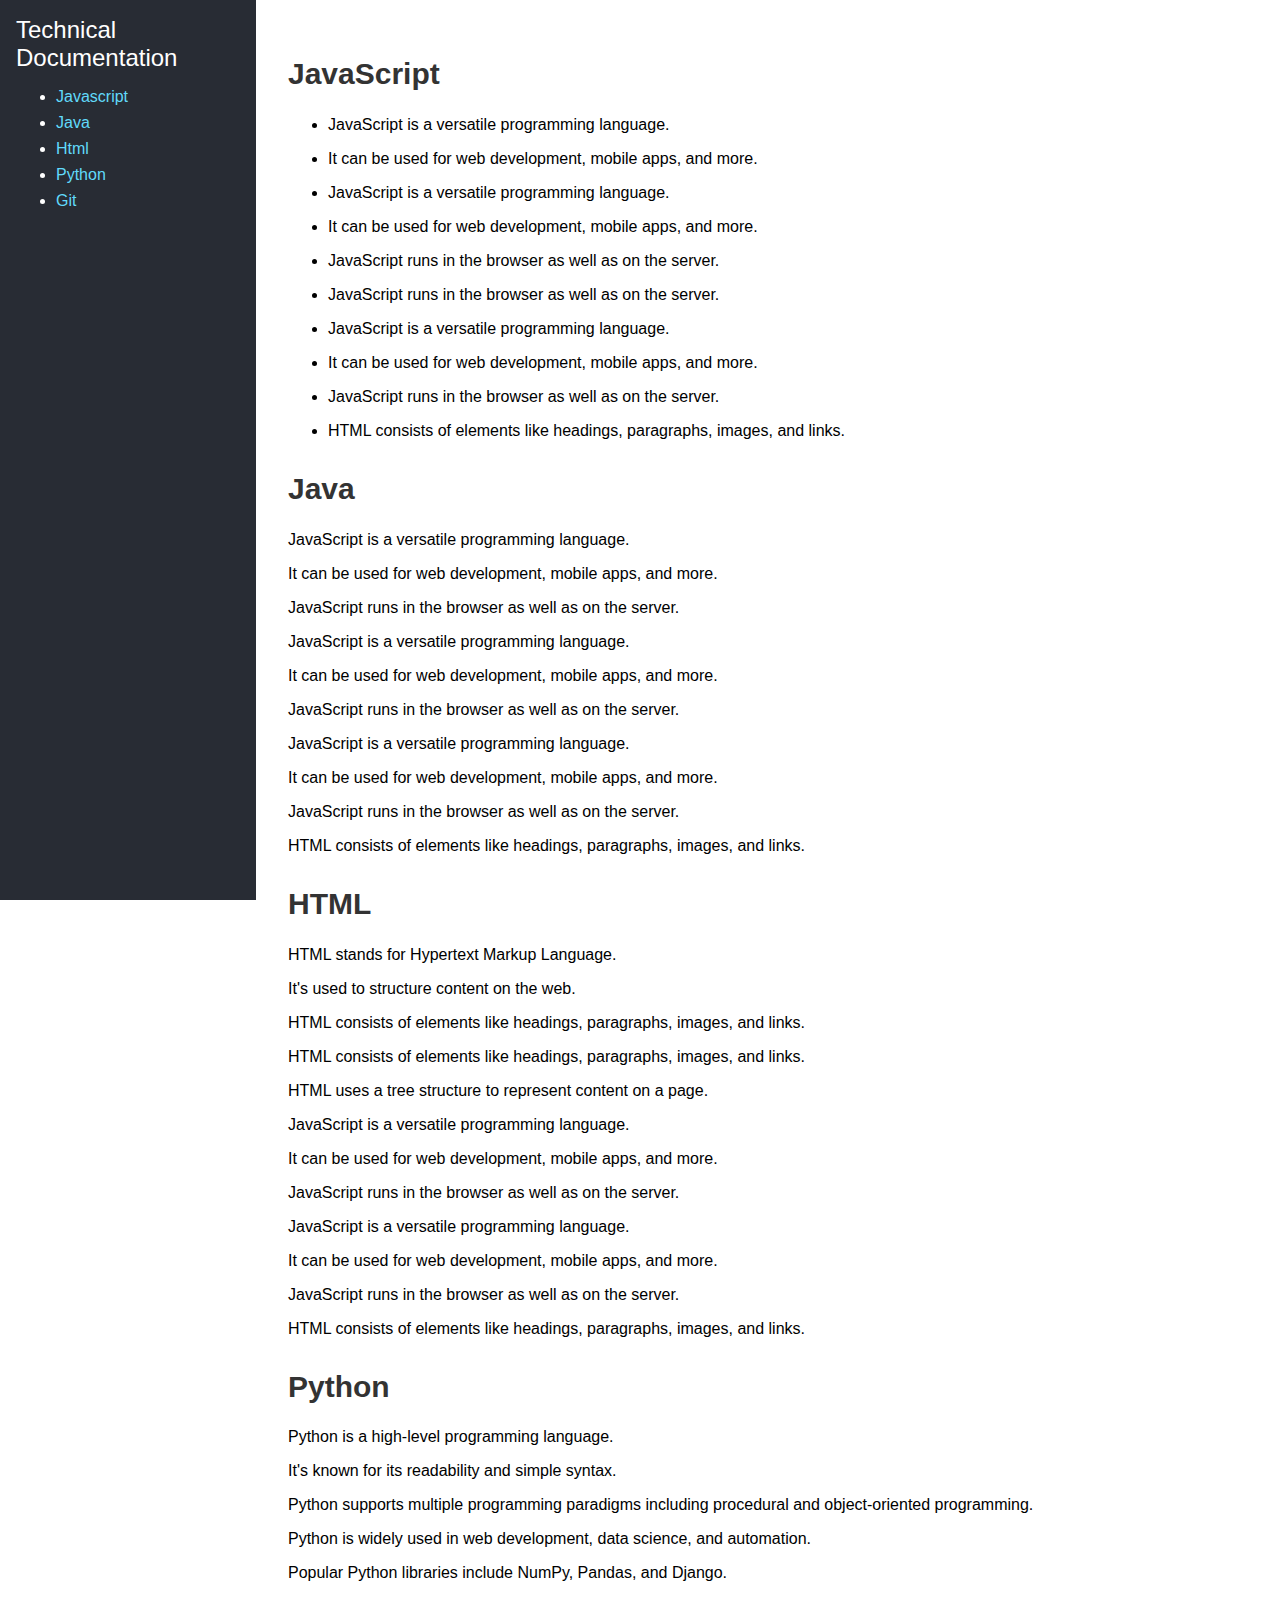
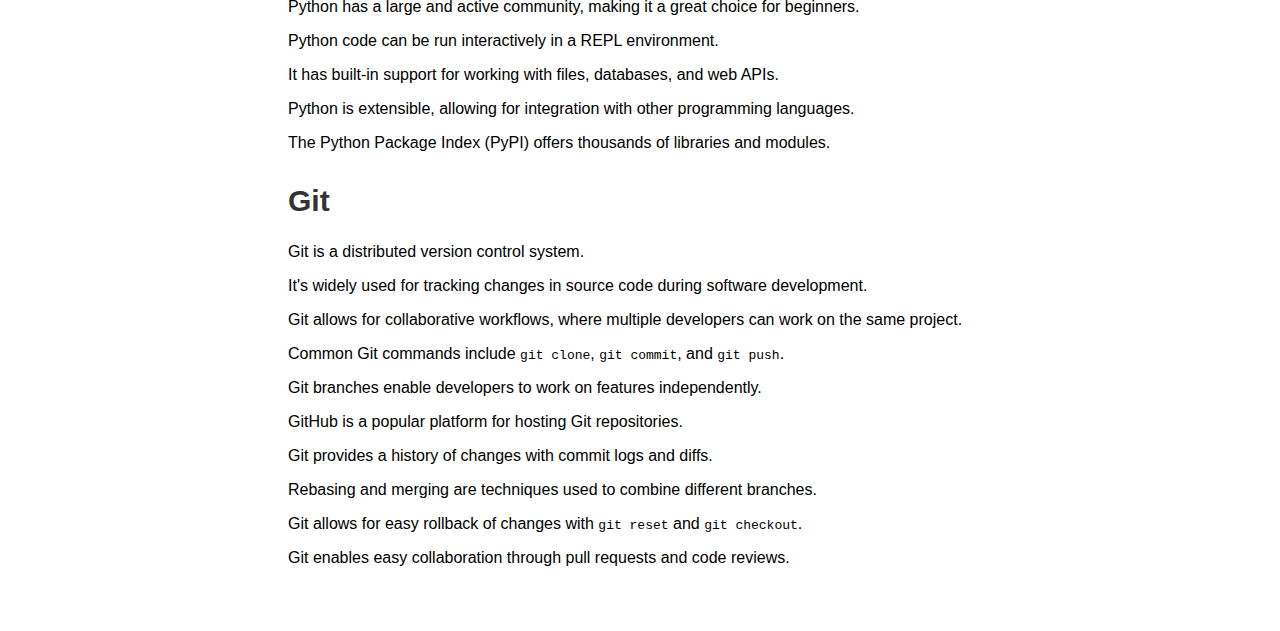
==== tutorial.html @ a3d592b8 "i was able to complete a mini technicaldocumentation project for javascript, java, python, html, and" ====
<!DOCTYPE html>
<html lang="en">
  <head>
    <meta charset="UTF-8">
   <link rel="stylesheet" href="css/styless.css">
  </head>
  <body>
     <main id="main-doc">     
  <section class="main-section" id="javascript">
      <header>
        <h2>JavaScript</h2>
      </header>
      <ul><li>
      <p>JavaScript is a versatile programming language.</p></li>
    <li>  <p>It can be used for web development, mobile apps, and more.</p></li>
      <li> <p>JavaScript is a versatile programming language.</p></li>
     <li> <p>It can be used for web development, mobile apps, and more.</p></li>
     <li> <p>JavaScript runs in the browser as well as on the server.</p></li>
    <li>  <p>JavaScript runs in the browser as well as on the server.</p></li>
    <li>   <p>JavaScript is a versatile programming language.</p></li>
    <li>  <p>It can be used for web development, mobile apps, and more.</p></li>
    <li>  <p>JavaScript runs in the browser as well as on the server.</p></li>
    <li>   <p>HTML consists of elements like headings, paragraphs, images, and links.</p></li></ul>
        </section>

      <section class="main-section" id="java">
        <header>
        <h2>Java</h2>
      </header>
      <p>JavaScript is a versatile programming language.</p>
      <p>It can be used for web development, mobile apps, and more.</p>
      <p>JavaScript runs in the browser as well as on the server.</p>
       <p>JavaScript is a versatile programming language.</p>
      <p>It can be used for web development, mobile apps, and more.</p>
      <p>JavaScript runs in the browser as well as on the server.</p>
       <p>JavaScript is a versatile programming language.</p>
      <p>It can be used for web development, mobile apps, and more.</p>
      <p>JavaScript runs in the browser as well as on the server.</p>
       <p>HTML consists of elements like headings, paragraphs, images, and links.</p>
      </section>

      <section class="main-section" id="html">
      <header>
        <h2>HTML</h2>
      </header>
      <p>HTML stands for Hypertext Markup Language.</p>
      <p>It's used to structure content on the web.</p>
      <p>HTML consists of elements like headings, paragraphs, images, and links.</p>
       <p>HTML consists of elements like headings, paragraphs, images, and links.</p>
      <p>HTML uses a tree structure to represent content on a page.</p>
       <p>JavaScript is a versatile programming language.</p>
      <p>It can be used for web development, mobile apps, and more.</p>
      <p>JavaScript runs in the browser as well as on the server.</p>
       <p>JavaScript is a versatile programming language.</p>
      <p>It can be used for web development, mobile apps, and more.</p>
      <p>JavaScript runs in the browser as well as on the server.</p>
       <p>HTML consists of elements like headings, paragraphs, images, and links.</p>
      </section>

       <section class="main-section" id="python">
      <header>
        <h2>Python</h2>
      </header>
      <p>Python is a high-level programming language.</p>
      <p>It's known for its readability and simple syntax.</p>
      <p>Python supports multiple programming paradigms including procedural and object-oriented programming.</p>
      <p>Python is widely used in web development, data science, and automation.</p>
      <p>Popular Python libraries include NumPy, Pandas, and Django.</p>
      <p>Python has a large and active community, making it a great choice for beginners.</p>
      <p>Python code can be run interactively in a REPL environment.</p>
      <p>It has built-in support for working with files, databases, and web APIs.</p>
      <p>Python is extensible, allowing for integration with other programming languages.</p>
      <p>The Python Package Index (PyPI) offers thousands of libraries and modules.</p>
    </section>

    <!-- Section 5: Git -->
    <section class="main-section" id="git">
      <header>
        <h2>Git</h2>
      </header>
      <p>Git is a distributed version control system.</p>
      <p>It's widely used for tracking changes in source code during software development.</p>
      <p>Git allows for collaborative workflows, where multiple developers can work on the same project.</p>
      <p>Common Git commands include <code>git clone</code>, <code>git commit</code>, and <code>git push</code>.</p>
      <p>Git branches enable developers to work on features independently.</p>
      <p>GitHub is a popular platform for hosting Git repositories.</p>
      <p>Git provides a history of changes with commit logs and diffs.</p>
      <p>Rebasing and merging are techniques used to combine different branches.</p>
      <p>Git allows for easy rollback of changes with <code>git reset</code> and <code>git checkout</code>.</p>
      <p>Git enables easy collaboration through pull requests and code reviews.</p>
    </section>
 </main>
  </body>
<nav id="navbar">
    <header>Technical Documentation</header>
    <ul>
      <li>
        <a class="nav-link" href="#javascript">Javascript</a>
        </li>
        <li>
        <a class="nav-link" href="#java">Java</a>
        </li>
        <li>
        <a class="nav-link" href="#html">Html</a>
        </li>
        <li>
        <a class="nav-link" href="#python">Python</a>
        </li>
        <li>
        <a class="nav-link" href="#git">Git</a>
        </li>
        </ul>
        </nav>
  
</html>
---- css/styless.css ----
body {
    font-family: Arial, sans-serif;
    margin: 0;
    padding: 0;
  }
  
  #navbar {
    position: fixed;
    top: 0;
    left: 0;
    width: 20%;
    height: 100vh;
    background-color: #282c34;
    color: white;
    padding: 1rem;
    box-sizing: border-box;
  }
  
  #navbar header {
    font-size: 1.5rem;
    margin-bottom: 1rem;
  }
  
  .nav-link {
    display: block;
    color: #61dafb;
    text-decoration: none;
    margin: 0.5rem 0;
  }
  
  .nav-link:hover {
    text-decoration: underline;
  }
  
  #main-doc {
    margin-left: 20%;
    padding: 2rem;
  }
  
  .main-section {
    margin-bottom: 2rem;
  }
  
  .main-section header {
    font-size: 1.25rem;
    color: #333;
  }
  
  @media (max-width: 768px) {
    #navbar {
      position: static;
      width: 100%;
      height: auto;
      text-align: center;
    }
    
    #main-doc {
      margin-left: 0;
      padding: 1rem;
    }
  }
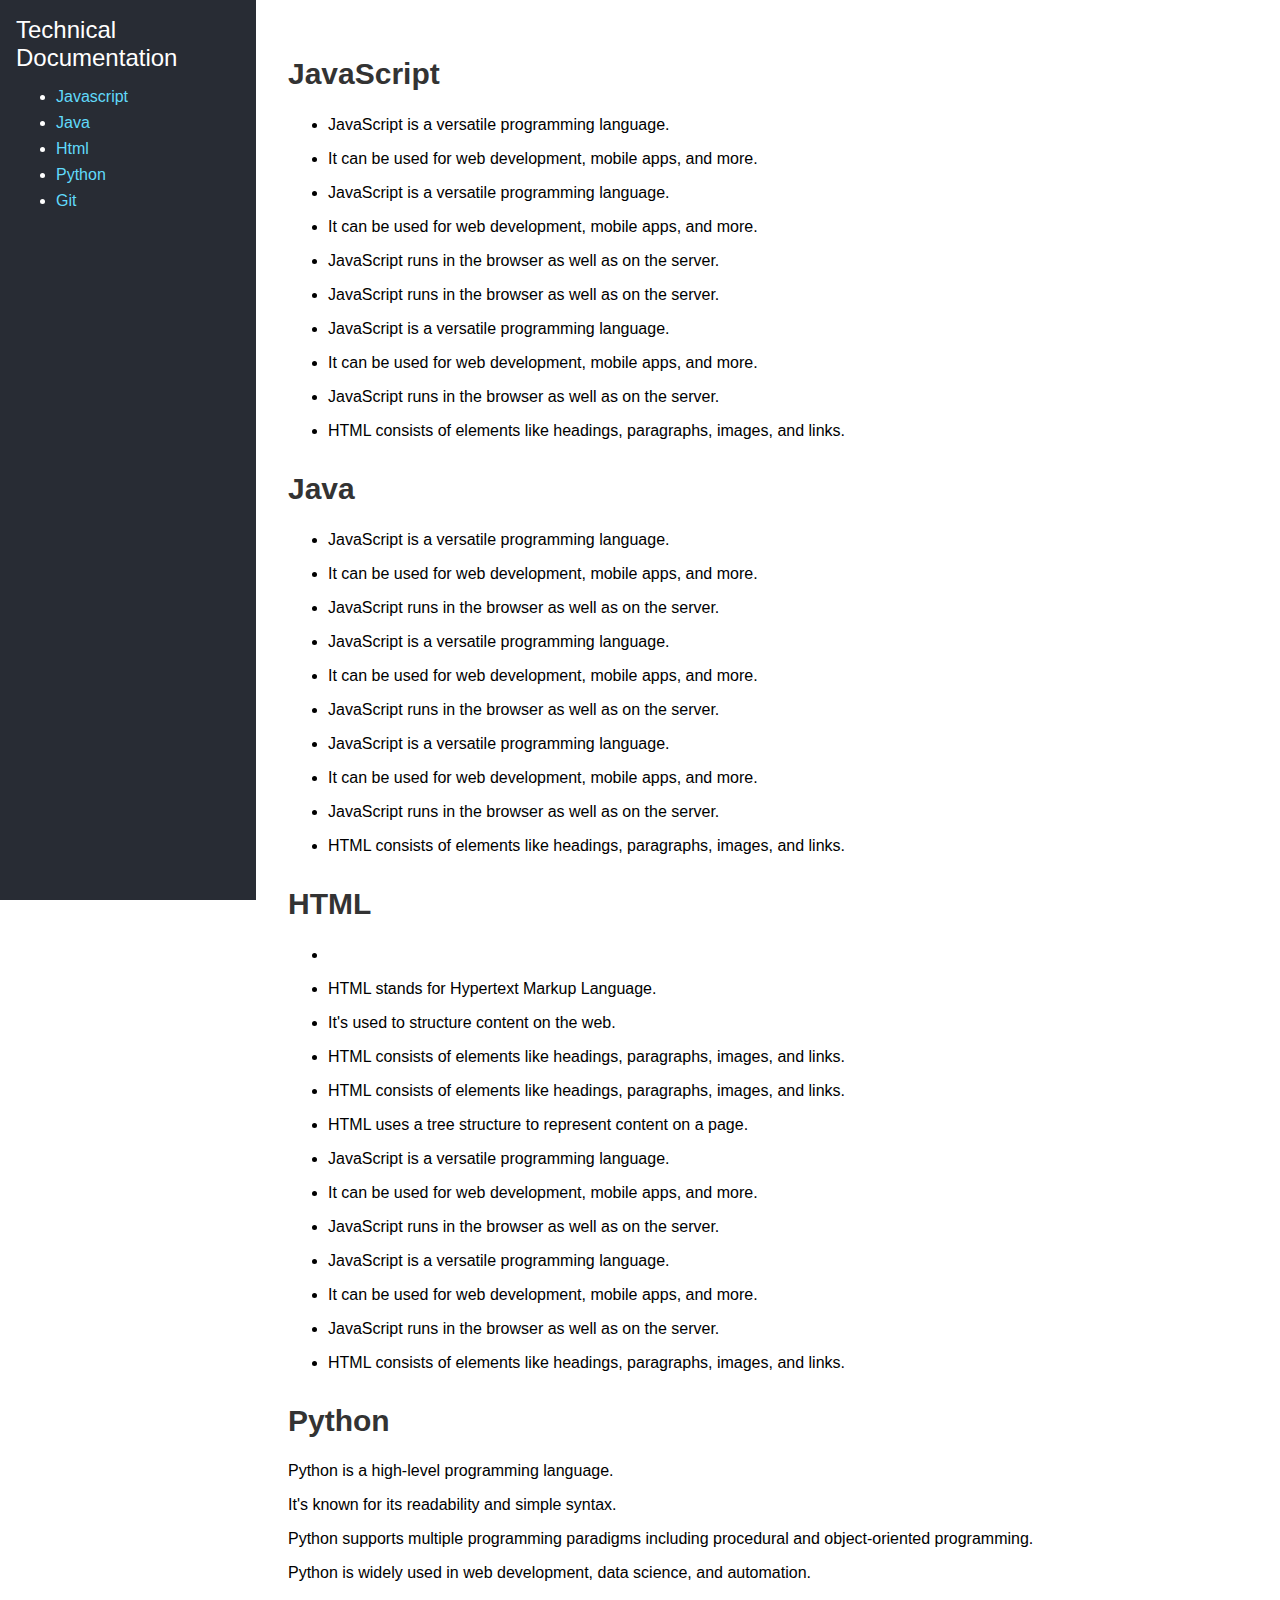
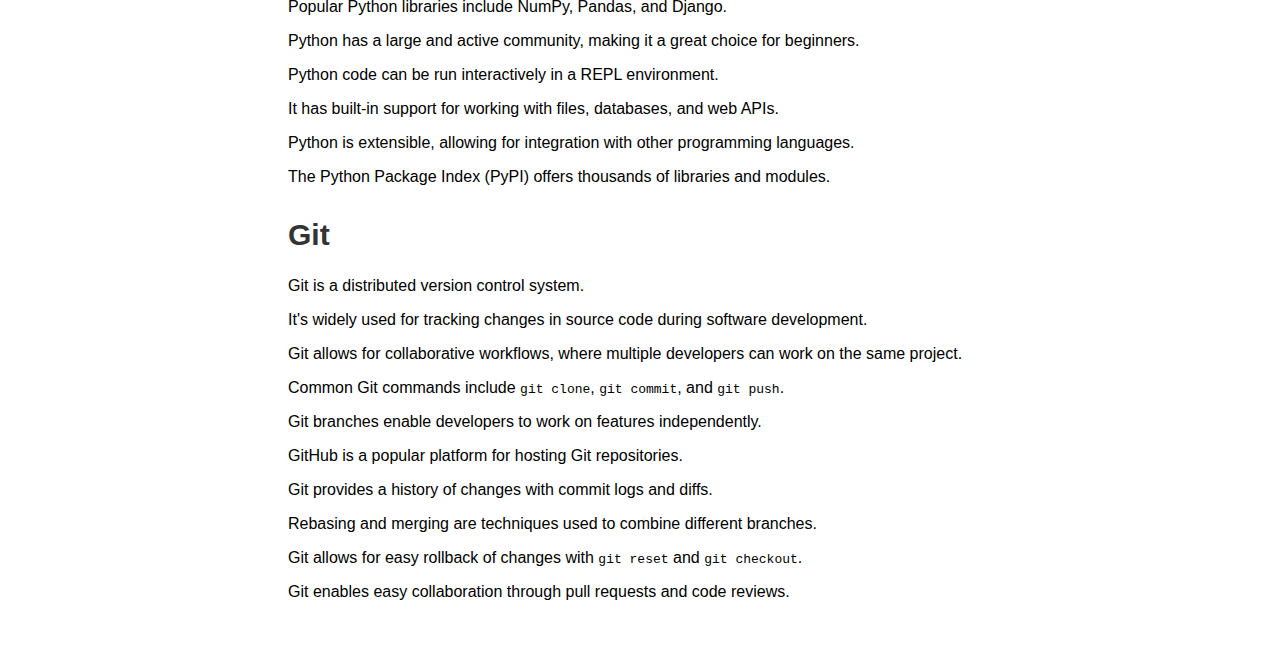
==== commit 48c67017: "complete tutorial project" ====
--- a/tutorial.html
+++ b/tutorial.html
@@ -2,6 +2,8 @@
 <html lang="en">
   <head>
     <meta charset="UTF-8">
+    <meta name="viewport" content="width=device-width, initial-scale=1.0">
+    <title>Technical Documentation</title>
    <link rel="stylesheet" href="css/styless.css">
   </head>
   <body>
@@ -12,49 +14,51 @@
       </header>
       <ul><li>
       <p>JavaScript is a versatile programming language.</p></li>
-    <li>  <p>It can be used for web development, mobile apps, and more.</p></li>
-      <li> <p>JavaScript is a versatile programming language.</p></li>
-     <li> <p>It can be used for web development, mobile apps, and more.</p></li>
-     <li> <p>JavaScript runs in the browser as well as on the server.</p></li>
-    <li>  <p>JavaScript runs in the browser as well as on the server.</p></li>
-    <li>   <p>JavaScript is a versatile programming language.</p></li>
-    <li>  <p>It can be used for web development, mobile apps, and more.</p></li>
-    <li>  <p>JavaScript runs in the browser as well as on the server.</p></li>
-    <li>   <p>HTML consists of elements like headings, paragraphs, images, and links.</p></li></ul>
+    <li><p>It can be used for web development, mobile apps, and more.</p></li>
+      <li><p>JavaScript is a versatile programming language.</p></li>
+     <li><p>It can be used for web development, mobile apps, and more.</p></li>
+     <li><p>JavaScript runs in the browser as well as on the server.</p></li>
+    <li><p>JavaScript runs in the browser as well as on the server.</p></li>
+    <li><p>JavaScript is a versatile programming language.</p></li>
+    <li><p>It can be used for web development, mobile apps, and more.</p></li>
+    <li><p>JavaScript runs in the browser as well as on the server.</p></li>
+    <li><p>HTML consists of elements like headings, paragraphs, images, and links.</p></li></ul>
         </section>
 
       <section class="main-section" id="java">
         <header>
         <h2>Java</h2>
       </header>
-      <p>JavaScript is a versatile programming language.</p>
-      <p>It can be used for web development, mobile apps, and more.</p>
-      <p>JavaScript runs in the browser as well as on the server.</p>
-       <p>JavaScript is a versatile programming language.</p>
-      <p>It can be used for web development, mobile apps, and more.</p>
-      <p>JavaScript runs in the browser as well as on the server.</p>
-       <p>JavaScript is a versatile programming language.</p>
-      <p>It can be used for web development, mobile apps, and more.</p>
-      <p>JavaScript runs in the browser as well as on the server.</p>
-       <p>HTML consists of elements like headings, paragraphs, images, and links.</p>
+      <ul><li>
+      <p>JavaScript is a versatile programming language.</p></li>
+      <li><p>It can be used for web development, mobile apps, and more.</p></li>
+      <li><p>JavaScript runs in the browser as well as on the server.</p></li>
+      <li><p>JavaScript is a versatile programming language.</p></li>
+      <li><p>It can be used for web development, mobile apps, and more.</p></li>
+      <li><p>JavaScript runs in the browser as well as on the server.</p></li>
+      <li><p>JavaScript is a versatile programming language.</p></li>
+      <li><p>It can be used for web development, mobile apps, and more.</p></li>
+      <li><p>JavaScript runs in the browser as well as on the server.</p></li>
+      <li><p>HTML consists of elements like headings, paragraphs, images, and links.</p></li>
       </section>
 
       <section class="main-section" id="html">
       <header>
         <h2>HTML</h2>
       </header>
-      <p>HTML stands for Hypertext Markup Language.</p>
-      <p>It's used to structure content on the web.</p>
-      <p>HTML consists of elements like headings, paragraphs, images, and links.</p>
-       <p>HTML consists of elements like headings, paragraphs, images, and links.</p>
-      <p>HTML uses a tree structure to represent content on a page.</p>
-       <p>JavaScript is a versatile programming language.</p>
-      <p>It can be used for web development, mobile apps, and more.</p>
-      <p>JavaScript runs in the browser as well as on the server.</p>
-       <p>JavaScript is a versatile programming language.</p>
-      <p>It can be used for web development, mobile apps, and more.</p>
-      <p>JavaScript runs in the browser as well as on the server.</p>
-       <p>HTML consists of elements like headings, paragraphs, images, and links.</p>
+      <ul><li>
+        <li><p>HTML stands for Hypertext Markup Language.</p></li>
+        <li><p>It's used to structure content on the web.</p></li>
+        <li><p>HTML consists of elements like headings, paragraphs, images, and links.</p></li>
+        <li><p>HTML consists of elements like headings, paragraphs, images, and links.</p></li>
+        <li><p>HTML uses a tree structure to represent content on a page.</p></li>
+        <li><p>JavaScript is a versatile programming language.</p></li>
+        <li><p>It can be used for web development, mobile apps, and more.</p></li>
+        <li><p>JavaScript runs in the browser as well as on the server.</p></li>
+        <li><p>JavaScript is a versatile programming language.</p></li>
+        <li><p>It can be used for web development, mobile apps, and more.</p></li>
+        <li><p>JavaScript runs in the browser as well as on the server.</p></li>
+        <li><p>HTML consists of elements like headings, paragraphs, images, and links.</p></li>
       </section>
 
        <section class="main-section" id="python">
